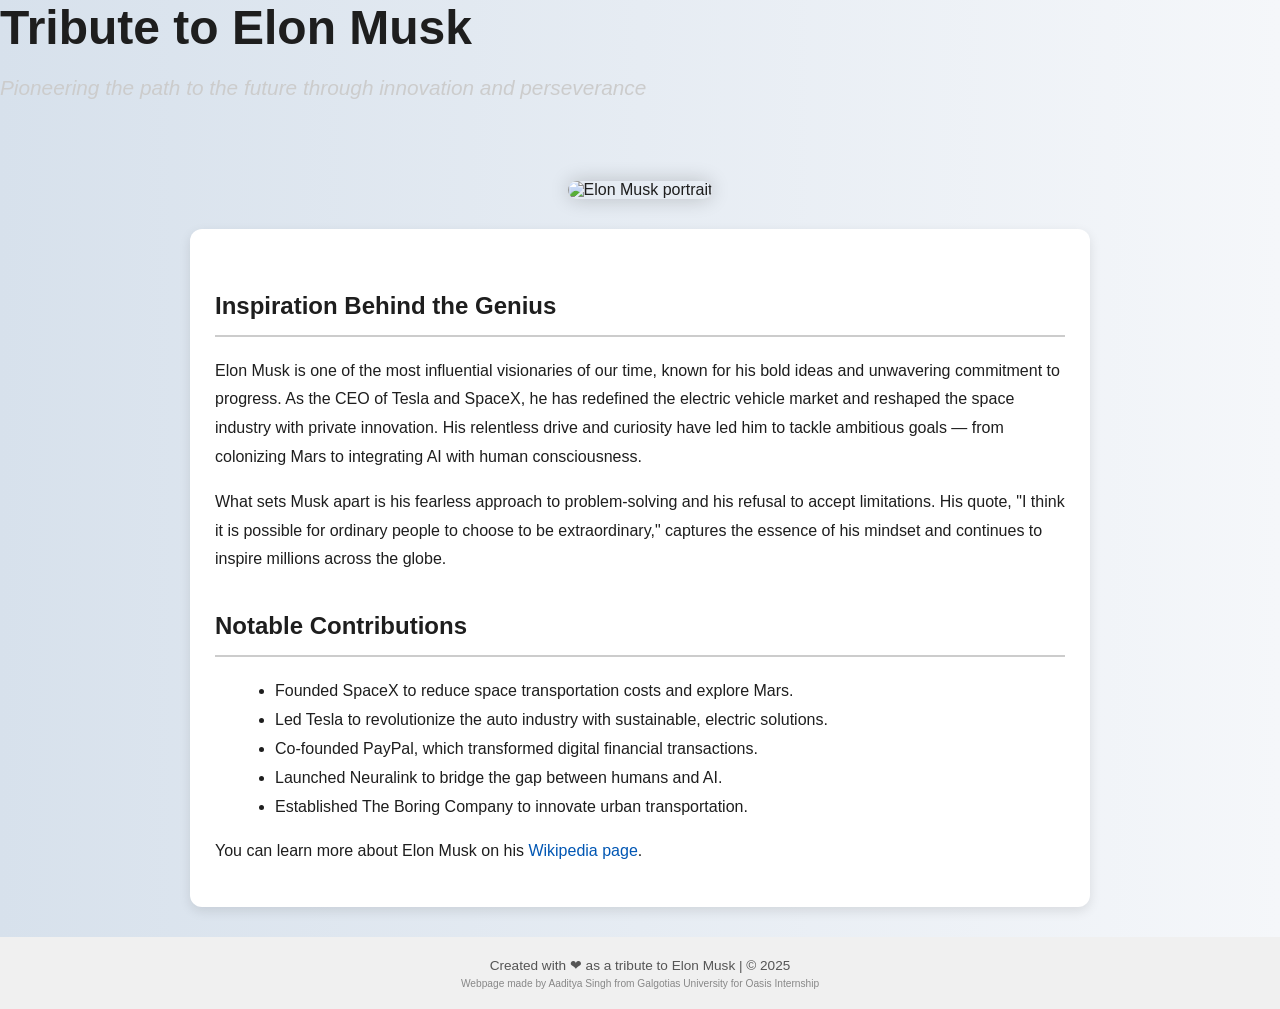
==== tribute page.html @ 88c7a1a1 "Rename tributre.html to tribute page.html" ====
<DOCTYPE html>
<html lang="en">
<head>
  <meta charset="UTF-8" />
  <meta name="viewport" content="width=device-width, initial-scale=1.0"/>
  <title>Tribute to Elon Musk</title>
  <style>
    body {
      font-family: 'Segoe UI', Tahoma, Geneva, Verdana, sans-serif;
      background: linear-gradient(to right, #d7e1ec, #f5f7fa);
      color: #1e1e1e;
      margin: 0;
      padding: 0;
    }

    header<! {
      text-align: center;
      padding: 40px 20px;
      background-color: #1e1e1e;
      color: #ffffff;
    }

    header h1 {
      font-size: 3em;
      margin-bottom: 10px;
    }

    header p {
      font-style: italic;
      font-size: 1.3em;
      color: #ccc;
    }

    .container {
      max-width: 900px;
      margin: auto;
      padding: 30px 20px;
    }

    .image-section {
      text-align: center;
      margin: 30px 0;
    }

    .image-section img {
      max-width: 100%;
      height: auto;
      border-radius: 12px;
      box-shadow: 0 0 20px rgba(0,0,0,0.2);
    }

    main {
      background: #ffffff;
      padding: 25px;
      border-radius: 12px;
      box-shadow: 0 4px 12px rgba(0,0,0,0.1);
      line-height: 1.8;
    }

    h2 {
      border-bottom: 2px solid #ccc;
      padding-bottom: 8px;
      margin-top: 30px;
    }

    ul {
      margin-left: 20px;
    }

    footer {
      text-align: center;
      padding: 20px;
      background-color: #f0f0f0;
      font-size: 0.85em;
      color: #555;
    }

    .credit {
      font-size: 0.75em;
      color: #888;
      margin-top: 5px;
    }

    a {
      color: #0056b3;
      text-decoration: none;
    }

    a:hover {
      text-decoration: underline;
    }
  </style>
</head>
<body>

  <header>
    <h1>Tribute to Elon Musk</h1>
    <p>Pioneering the path to the future through innovation and perseverance</p>
  </header>

  <div class="container">

    <section class="image-section">
      <img src="https://upload.wikimedia.org/wikipedia/commons/thumb/f/f4/USAFA_Hosts_Elon_Musk_%28Image_1_of_17%29_%28cropped%29.jpg/500px-USAFA_Hosts_Elon_Musk_%28Image_1_of_17%29_%28cropped%29.jpg" alt="Elon Musk portrait">
    </section>

    <main>
      <h2>Inspiration Behind the Genius</h2>
      <p>
        Elon Musk is one of the most influential visionaries of our time, known for his bold ideas and unwavering commitment to progress.
        As the CEO of Tesla and SpaceX, he has redefined the electric vehicle market and reshaped the space industry with private innovation.
        His relentless drive and curiosity have led him to tackle ambitious goals — from colonizing Mars to integrating AI with human consciousness.
      </p>

      <p>
        What sets Musk apart is his fearless approach to problem-solving and his refusal to accept limitations.
        His quote, "I think it is possible for ordinary people to choose to be extraordinary," captures the essence of his mindset and continues to inspire millions across the globe.
      </p>

      <h2>Notable Contributions</h2>
      <ul>
        <li>Founded SpaceX to reduce space transportation costs and explore Mars.</li>
        <li>Led Tesla to revolutionize the auto industry with sustainable, electric solutions.</li>
        <li>Co-founded PayPal, which transformed digital financial transactions.</li>
        <li>Launched Neuralink to bridge the gap between humans and AI.</li>
        <li>Established The Boring Company to innovate urban transportation.</li>
      </ul>

      <p>
        You can learn more about Elon Musk on his
        <a href="https://en.wikipedia.org/wiki/Elon_Musk" target="_blank">Wikipedia page</a>.
      </p>
    </main>
  </div>

  <footer>
    Created with ❤ as a tribute to Elon Musk | &copy; 2025
    <div class="credit">
      Webpage made by Aaditya Singh from Galgotias University for Oasis Internship
    </div>
  </footer>

</body>
</html>
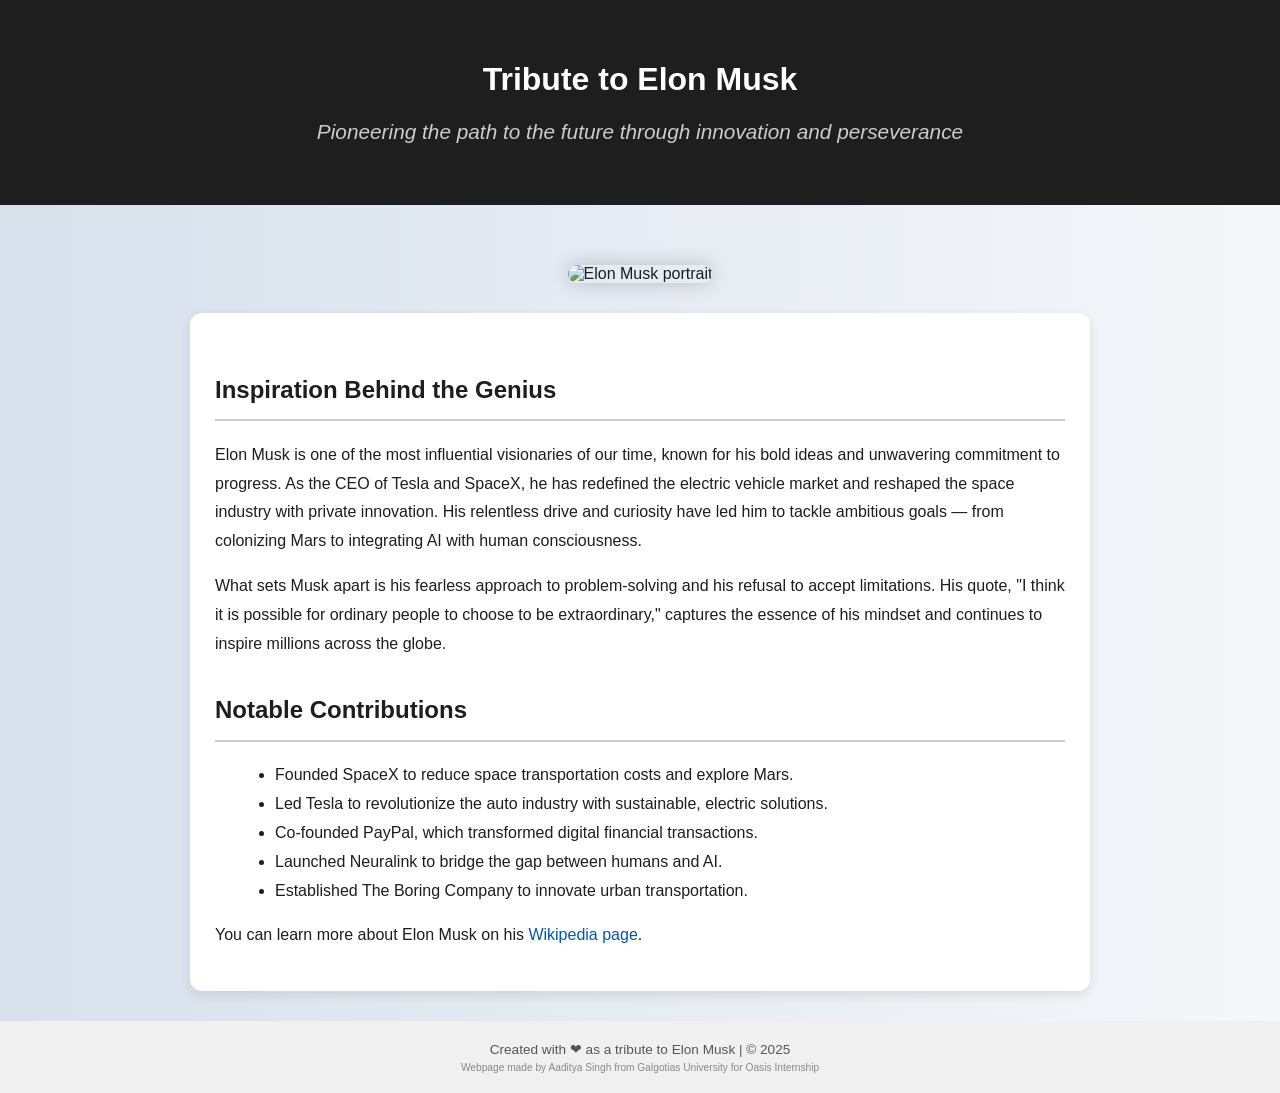
==== commit 90e6abcf: "Update DOCTYPE and improve header styling Fixed DOCTYPE declaration and corrected header styles with" ====
--- a/tribute page.html
+++ b/tribute page.html
@@ -1,4 +1,4 @@
-<DOCTYPE html>
+<!DOCTYPE html>
 <html lang="en">
 <head>
   <meta charset="UTF-8" />
@@ -13,18 +13,29 @@
       padding: 0;
     }
 
-    header<! {
+    header {
       text-align: center;
       padding: 40px 20px;
       background-color: #1e1e1e;
       color: #ffffff;
     }
 
-    header h1 {
-      font-size: 3em;
-      margin-bottom: 10px;
+    @media (max-width:768px){
+
+      header h1{
+
+          font-size:2rem;
+
+              }
+
     }
+    img:hover{
 
+    transform:scale(1.03);
+
+    transition:.3s;
+
+    }
     header p {
       font-style: italic;
       font-size: 1.3em;
